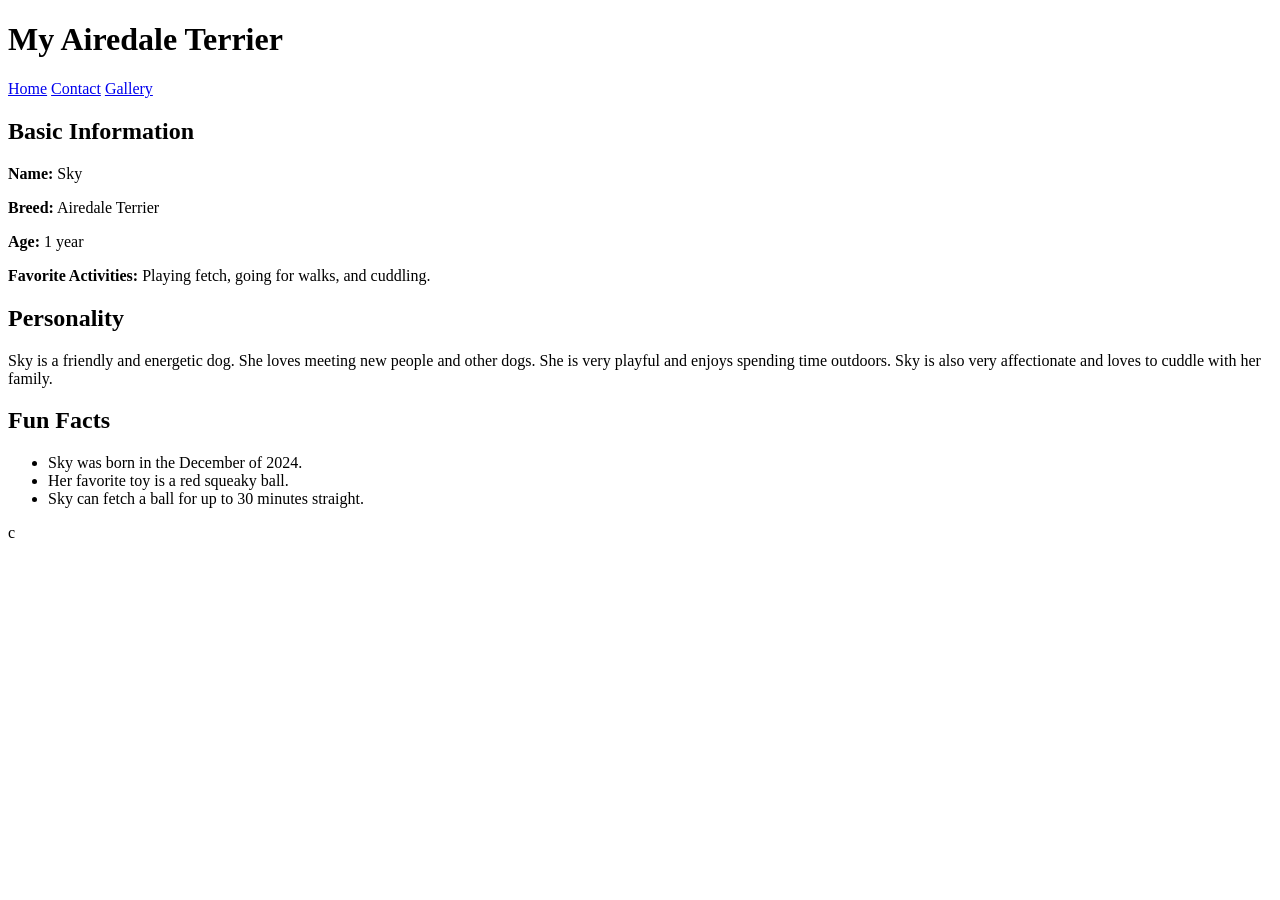
==== index.html @ 911fb34c "add html pages" ====
<!DOCTYPE html>
<html lang="en"></html>
<head> <meta charset="UTF-8"> <title>My Airedale Terrier</title> 
</head> 
<body>
     <h1>My Airedale Terrier</h1>

     <nav> <a href="index.html">Home</a>
     <a href="pages/Untitled-1.html">Contact</a> 
    <a href="photo/WhatsApp Image 2026-02-08 at 10.05.12.jpeg">Gallery</a> 

</nav>


<h2>Basic Information</h2>
<p><strong>Name:</strong> Sky</p>
<p><strong>Breed:</strong> Airedale Terrier</p>
<p><strong>Age:</strong> 1 year</p>
<p><strong>Favorite Activities:</strong> Playing fetch, going for walks, and cuddling.</p>
<h2>Personality</h2>
<p>Sky is a friendly and energetic dog. She loves meeting new people and other dogs.
She is very playful and enjoys spending time outdoors. Sky is also very affectionate and loves to cuddle with her family.</p>
<h2>Fun Facts</h2>
<ul>
    <li>Sky was born in the December of 2024.</li>
    <li>Her favorite toy is a red squeaky ball.</li>
    <li>Sky can fetch a ball for up to 30 minutes straight.</li>
</ul>
</body>
</html>


<!DOCTYPE html>
<html lang="en">
<head>
    <meta charset="UTF-8">
    <title>Contact</title>
</head>
<body>

 c
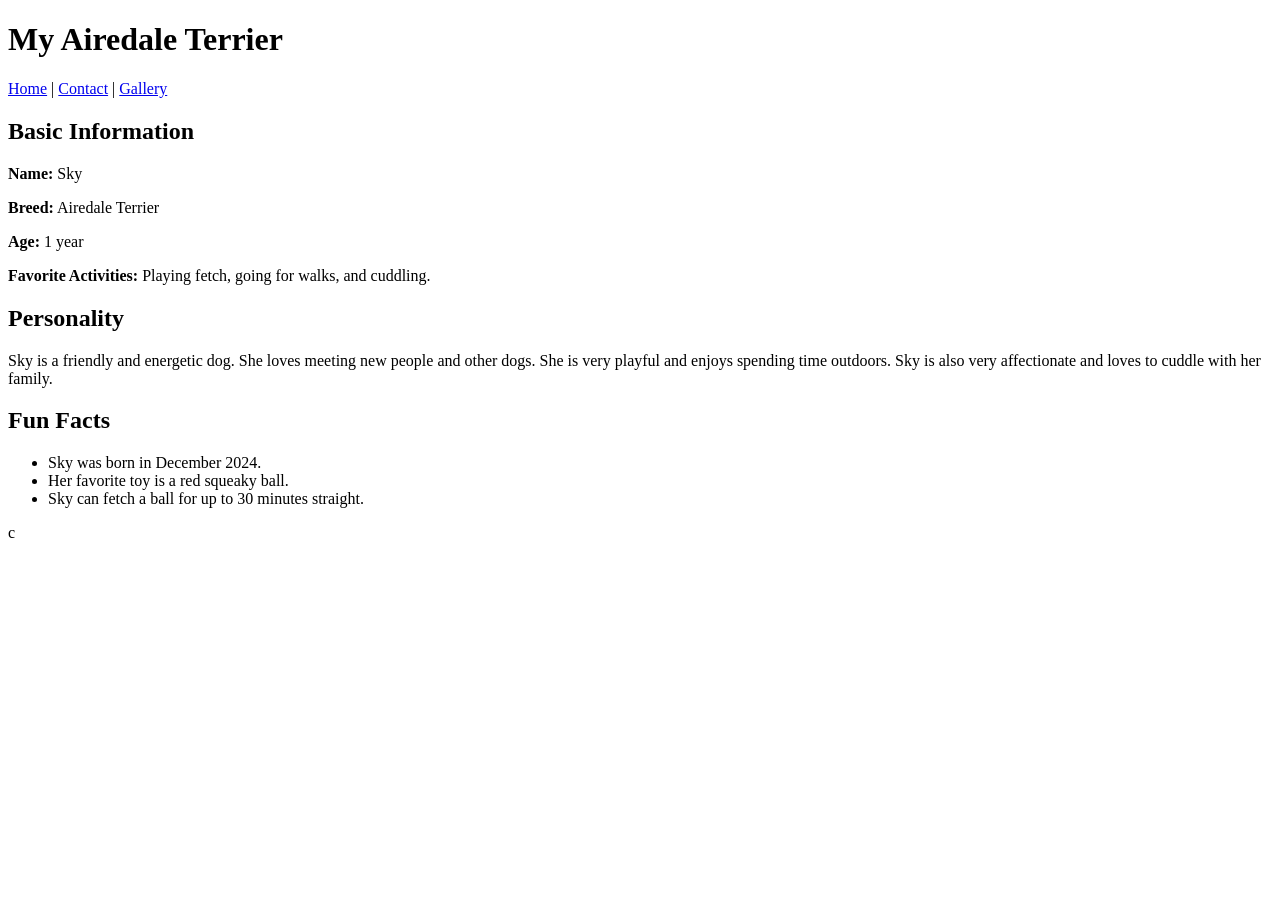
==== commit 7d48e35d: "update html pages" ====
--- a/index.html
+++ b/index.html
@@ -1,41 +1,46 @@
 <!DOCTYPE html>
-<html lang="en"></html>
-<head> <meta charset="UTF-8"> <title>My Airedale Terrier</title> 
-</head> 
+<html lang="en">
+<head>
+    <meta charset="UTF-8">
+    <title>My Airedale Terrier</title>
+</head>
 <body>
-     <h1>My Airedale Terrier</h1>
 
-     <nav> <a href="index.html">Home</a>
-     <a href="pages/Untitled-1.html">Contact</a> 
-    <a href="photo/WhatsApp Image 2026-02-08 at 10.05.12.jpeg">Gallery</a> 
+    <h1>My Airedale Terrier</h1>
 
-</nav>
+    <nav>
+        <a href="index.html">Home</a> |
+        <a href="pages/contacts.html">Contact</a> |
+        <a href="photo/Gallery.html">Gallery</a>
+    </nav>
 
+    <h2>Basic Information</h2>
 
-<h2>Basic Information</h2>
-<p><strong>Name:</strong> Sky</p>
-<p><strong>Breed:</strong> Airedale Terrier</p>
-<p><strong>Age:</strong> 1 year</p>
-<p><strong>Favorite Activities:</strong> Playing fetch, going for walks, and cuddling.</p>
-<h2>Personality</h2>
-<p>Sky is a friendly and energetic dog. She loves meeting new people and other dogs.
-She is very playful and enjoys spending time outdoors. Sky is also very affectionate and loves to cuddle with her family.</p>
-<h2>Fun Facts</h2>
-<ul>
-    <li>Sky was born in the December of 2024.</li>
-    <li>Her favorite toy is a red squeaky ball.</li>
-    <li>Sky can fetch a ball for up to 30 minutes straight.</li>
-</ul>
+    <p><strong>Name:</strong> Sky</p>
+    <p><strong>Breed:</strong> Airedale Terrier</p>
+    <p><strong>Age:</strong> 1 year</p>
+    <p><strong>Favorite Activities:</strong> Playing fetch, going for walks, and cuddling.</p>
+
+    <h2>Personality</h2>
+
+    <p>
+        Sky is a friendly and energetic dog. She loves meeting new people and other dogs.
+        She is very playful and enjoys spending time outdoors.
+        Sky is also very affectionate and loves to cuddle with her family.
+    </p>
+
+    <h2>Fun Facts</h2>
+
+    <ul>
+        <li>Sky was born in December 2024.</li>
+        <li>Her favorite toy is a red squeaky ball.</li>
+        <li>Sky can fetch a ball for up to 30 minutes straight.</li>
+    </ul>
+
 </body>
 </html>
 
 
-<!DOCTYPE html>
-<html lang="en">
-<head>
-    <meta charset="UTF-8">
-    <title>Contact</title>
-</head>
-<body>
+
 
  c
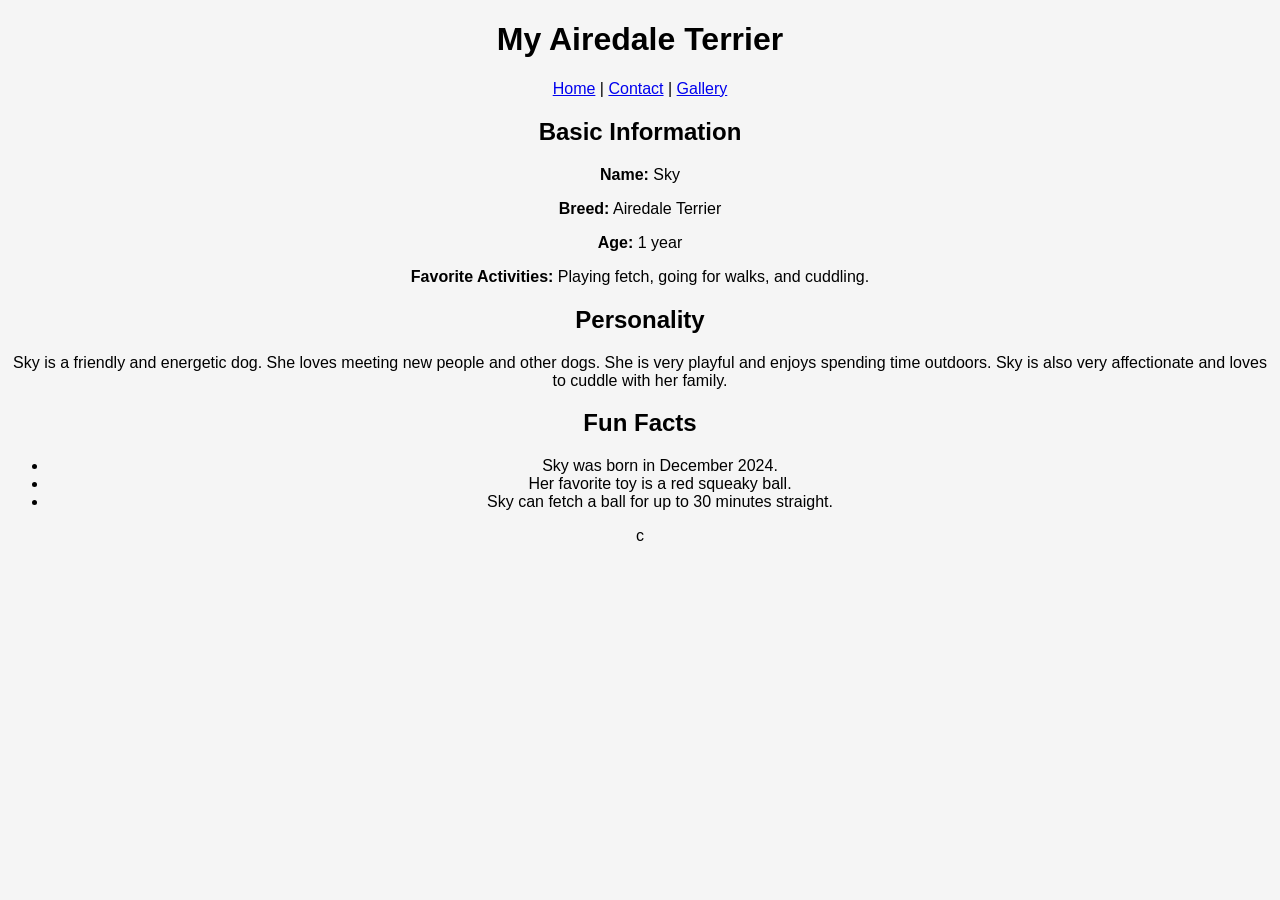
==== commit 36c3c647: "Add CSS styles" ====
--- a/index.html
+++ b/index.html
@@ -3,6 +3,7 @@
 <head>
     <meta charset="UTF-8">
     <title>My Airedale Terrier</title>
+     <link rel="stylesheet" href="style.css">
 </head>
 <body>
 
--- a/style.css
+++ b/style.css
@@ -0,0 +1,25 @@
+body {
+    background-color: #f5f5f5;
+    font-family: Arial, sans-serif;
+    text-align: center;
+}
+
+.title {
+    color: #333;
+}
+
+.nav a {
+    text-decoration: none;
+    color: #7a4e2d;
+    margin: 0 10px;
+}
+
+.subtitle {
+    margin-top: 20px;
+}
+
+.photo {
+    width: 300px;
+    border-radius: 15px;
+    margin-top: 20px;
+}
